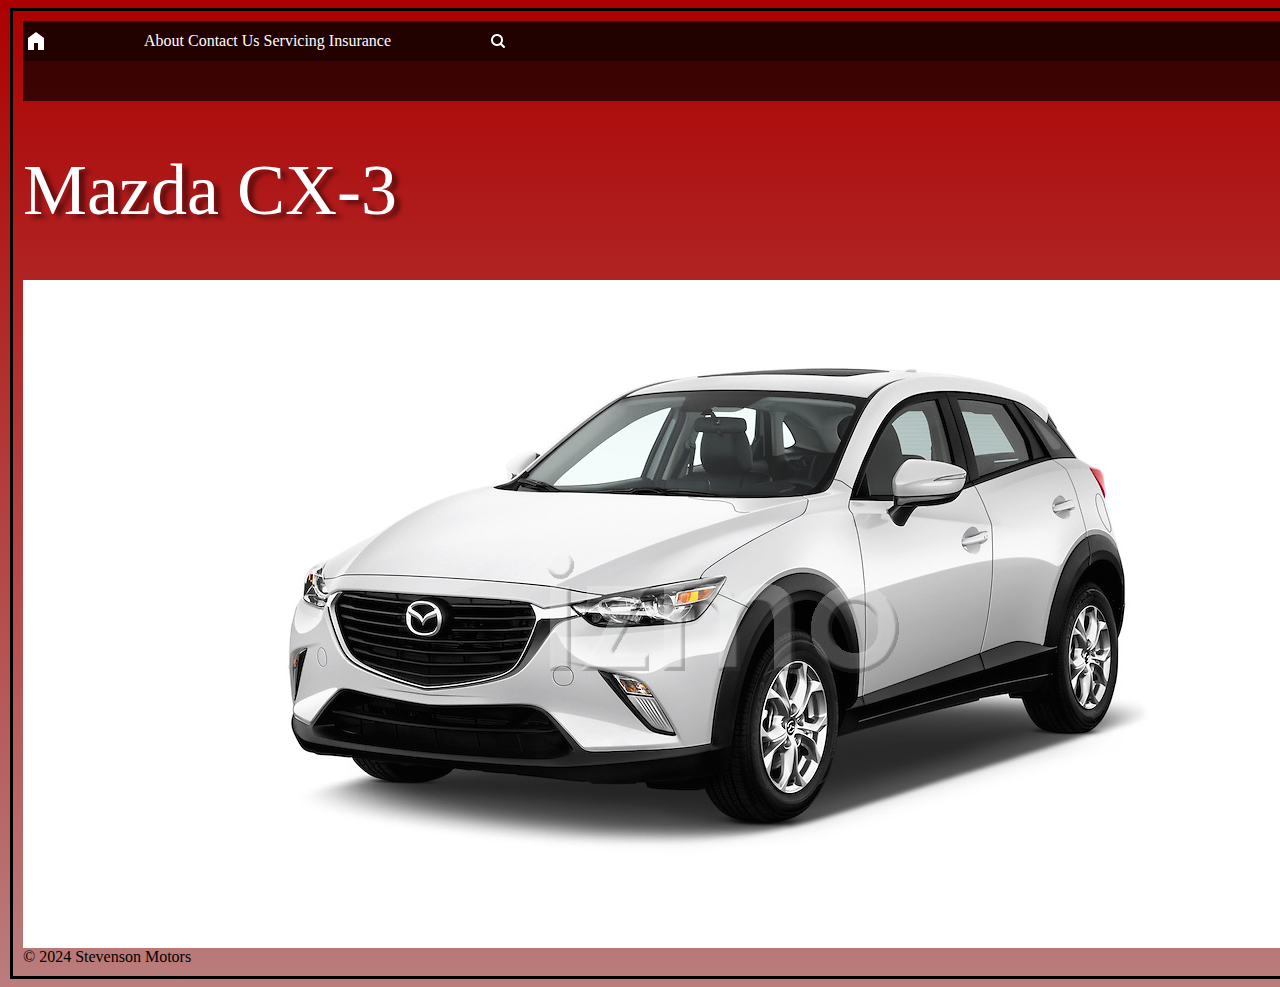
==== index.html @ 42ef9638 "first commit" ====
<!DOCTYPE html>
<html lang="en">
  <head>
    <meta charset="UTF-8" />
    <meta name="viewport" content="width=device-width, initial-scale=1.0" />
    <link rel="stylesheet" href="style.css" />
    <title>Mazda CX-3</title>
  </head>
  <body>
    <header>
      <img src="Images/Home.png" /> About Contact Us Servicing Insurance
      <img src="Images/Magnify.png" />
    </header>
    <nav></nav>
    <main>
      <h1>Mazda CX-3</h1>

      <div id="whitebox"><img src="Images/CX3 - Outside.jpeg" /></div>
    </main>
    <footer>© 2024 Stevenson Motors</footer>
  </body>
</html>
---- style.css ----
body {
  background: linear-gradient(180deg, #ac0000 0%, #ba7d7d 100%);
  width: fit-content;
  height: fit-content;
  border: 3px solid black;
  padding: 10px;
  margin-left: 10px;
  margin-right: 10px;
}

header {
  background: rgba(0, 0, 0, 0.8);
  width: 1382px;
  height: 30px;
  flex-shrink: 0;
  display: inline-flex;
  align-items: center;
  gap: 100px;
  color: white;
  padding: 5px;
}

main {
  text-align: center;
}

#whitebox {
  background-color: white;
}

nav {
  background: rgba(0, 0, 0, 0.65);
  width: 1382px;
  height: 30px;
  flex-shrink: 0;
  padding: 5px;
  text-align: left;
}

h1 {
  color: #fff;
  text-shadow: 6px 4px 4px rgba(0, 0, 0, 0.45);
  font-family: Inter;
  font-size: 72px;
  font-style: normal;
  font-weight: 400;
  line-height: normal;
  text-align: left;
}
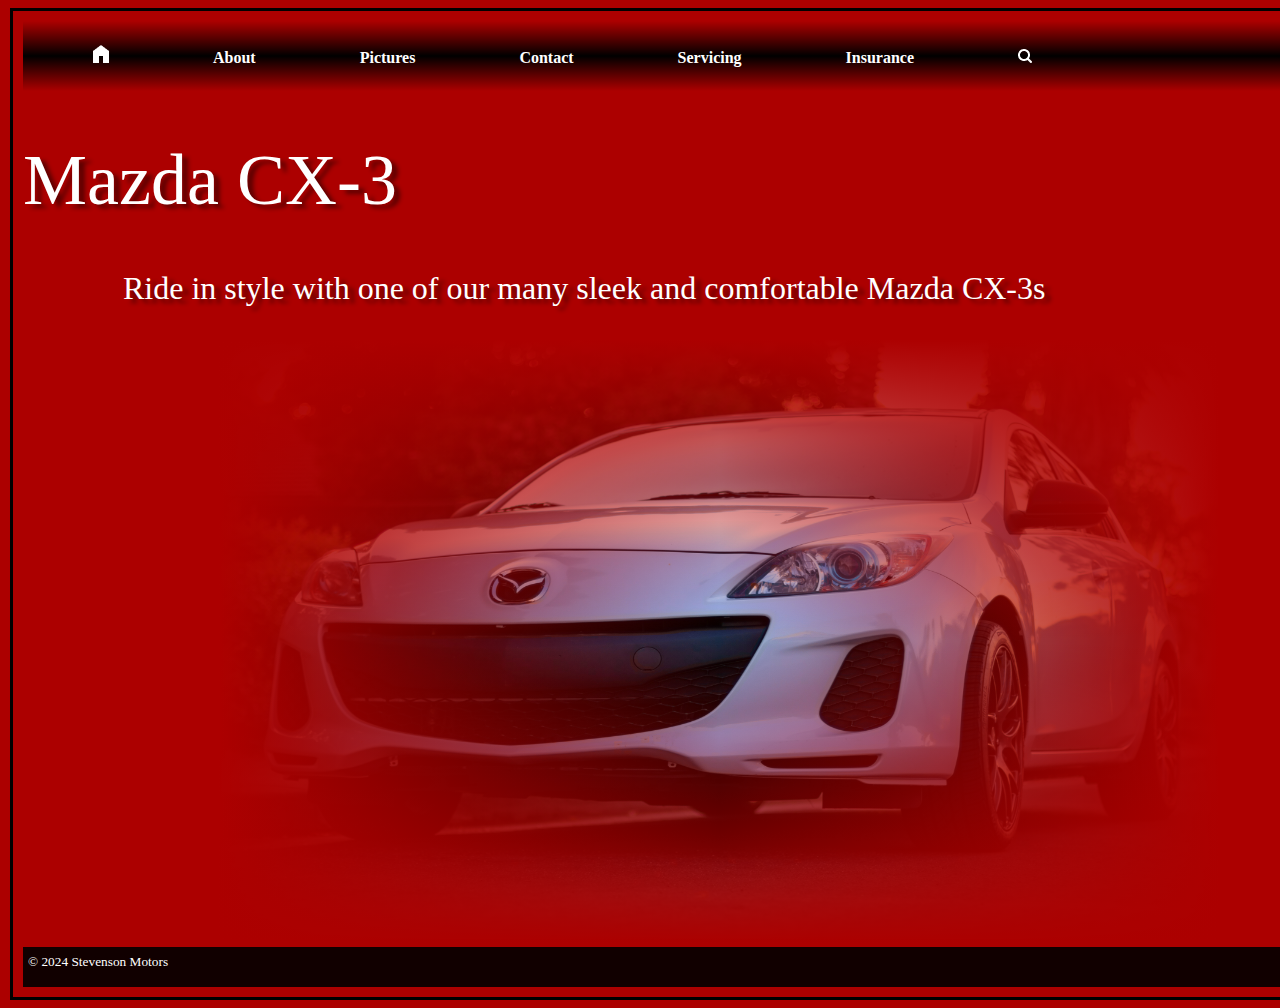
==== commit 8a6449da: "Many ammends to the website" ====
--- a/index.html
+++ b/index.html
@@ -8,15 +8,49 @@
   </head>
   <body>
     <header>
-      <img src="Images/Home.png" /> About Contact Us Servicing Insurance
-      <img src="Images/Magnify.png" />
+      <nav>
+        <a href="index.html">
+          <img src="Images/Home.png" alt="Home" margin-left="10px"
+        /></a>
+        <a href="about.html">About</a>
+        <a href="pictures.html">Pictures</a>
+        <a href="contact.html">Contact</a>
+        <a href="servicing.html">Servicing</a>
+        <a href="insurance.html">Insurance</a>
+        <img src="Images/Magnify.png" alt="Search" />
+      </nav>
     </header>
-    <nav></nav>
     <main>
       <h1>Mazda CX-3</h1>
-
-      <div id="whitebox"><img src="Images/CX3 - Outside.jpeg" /></div>
+      <p>
+        Ride in style with one of our many sleek and comfortable Mazda CX-3s
+      </p>
+      <div class="image-container">
+        <div id="whitebox">
+          <img
+            src="Images/cx3-2.jpg"
+            height="600px"
+            width="1000px"
+            alt="Mazda CX-3"
+          />
+        </div>
+      </div>
     </main>
-    <footer>© 2024 Stevenson Motors</footer>
+    <footer>
+      <small>© 2024 Stevenson Motors</small>
+      <a href="http://facebook.com" target="_blank">
+        <img
+          src="Images/FBook.png"
+          height="25px"
+          alt="facebook"
+          class="imagealign" /></a
+      ><a href="http://instagram.com" target="_blank"
+        ><img
+          src="Images/Insta.png"
+          height="25px"
+          alt="Instagram"
+          class="imagealign"
+      /></a>
+    </footer>
   </body>
 </html>
--- a/style.css
+++ b/style.css
@@ -1,5 +1,9 @@
+/* Name: Adam Stevenson
+Date: May 19-20, 2024
+Description: Make 3 web pages based on any model car. QAP1 */
+
 body {
-  background: linear-gradient(180deg, #ac0000 0%, #ba7d7d 100%);
+  background-color: rgb(172, 0, 0);
   width: fit-content;
   height: fit-content;
   border: 3px solid black;
@@ -9,15 +13,22 @@
 }
 
 header {
-  background: rgba(0, 0, 0, 0.8);
-  width: 1382px;
-  height: 30px;
+  background: linear-gradient(
+    180deg,
+    #ac0000 0%,
+    rgb(0, 0, 0, 90),
+    #ac0000 100%
+  );
+  width: 1312px;
+  height: 60px;
   flex-shrink: 0;
   display: inline-flex;
   align-items: center;
   gap: 100px;
   color: white;
   padding: 5px;
+  padding-left: 70px;
+  word-spacing: 100px;
 }
 
 main {
@@ -25,11 +36,35 @@
 }
 
 #whitebox {
-  background-color: white;
+  background-color: #2c2c2c;
 }
 
-nav {
-  background: rgba(0, 0, 0, 0.65);
+main p {
+  color: white;
+  text-shadow: 6px 4px 4px rgba(0, 0, 0, 0.45);
+  font-family: "Times New Roman", Times, serif;
+  font-size: 24pt;
+  text-align: left;
+  margin-left: 100px;
+}
+
+.imagealign {
+  float: right;
+}
+
+h1 {
+  color: #fff;
+  text-shadow: 6px 4px 4px rgba(0, 0, 0, 0.45);
+  font-family: "Times New Roman", Times, serif;
+  font-size: 72px;
+  font-style: normal;
+  font-weight: 400;
+  line-height: normal;
+  text-align: left;
+}
+
+footer {
+  background: rgba(0, 0, 0, 0.9);
   width: 1382px;
   height: 30px;
   flex-shrink: 0;
@@ -37,13 +72,46 @@
   text-align: left;
 }
 
-h1 {
-  color: #fff;
-  text-shadow: 6px 4px 4px rgba(0, 0, 0, 0.45);
-  font-family: Inter;
-  font-size: 72px;
-  font-style: normal;
-  font-weight: 400;
-  line-height: normal;
-  text-align: left;
+footer small {
+  color: white;
 }
+
+.image-container {
+  position: relative;
+  display: inline-block;
+  overflow: hidden;
+}
+
+.image-container::after {
+  content: "";
+  position: absolute;
+  top: 0;
+  left: 0;
+  width: 100%;
+  height: 100%;
+  background: linear-gradient(to top, #ac0000, rgba(255, 255, 255, 0), #ac0000),
+    linear-gradient(
+      to right,
+      rgba(172, 0, 0, 1),
+      rgba(255, 255, 255, 0),
+      rgba(172, 0, 0, 1)
+    );
+}
+
+a:link {
+  color: white;
+  font-weight: 700;
+  text-decoration: none;
+}
+
+a:visited {
+  color: white;
+  font-weight: 700;
+  text-decoration: none;
+}
+
+a:hover {
+  color: yellow;
+  font-weight: 700;
+  text-decoration: none;
+}
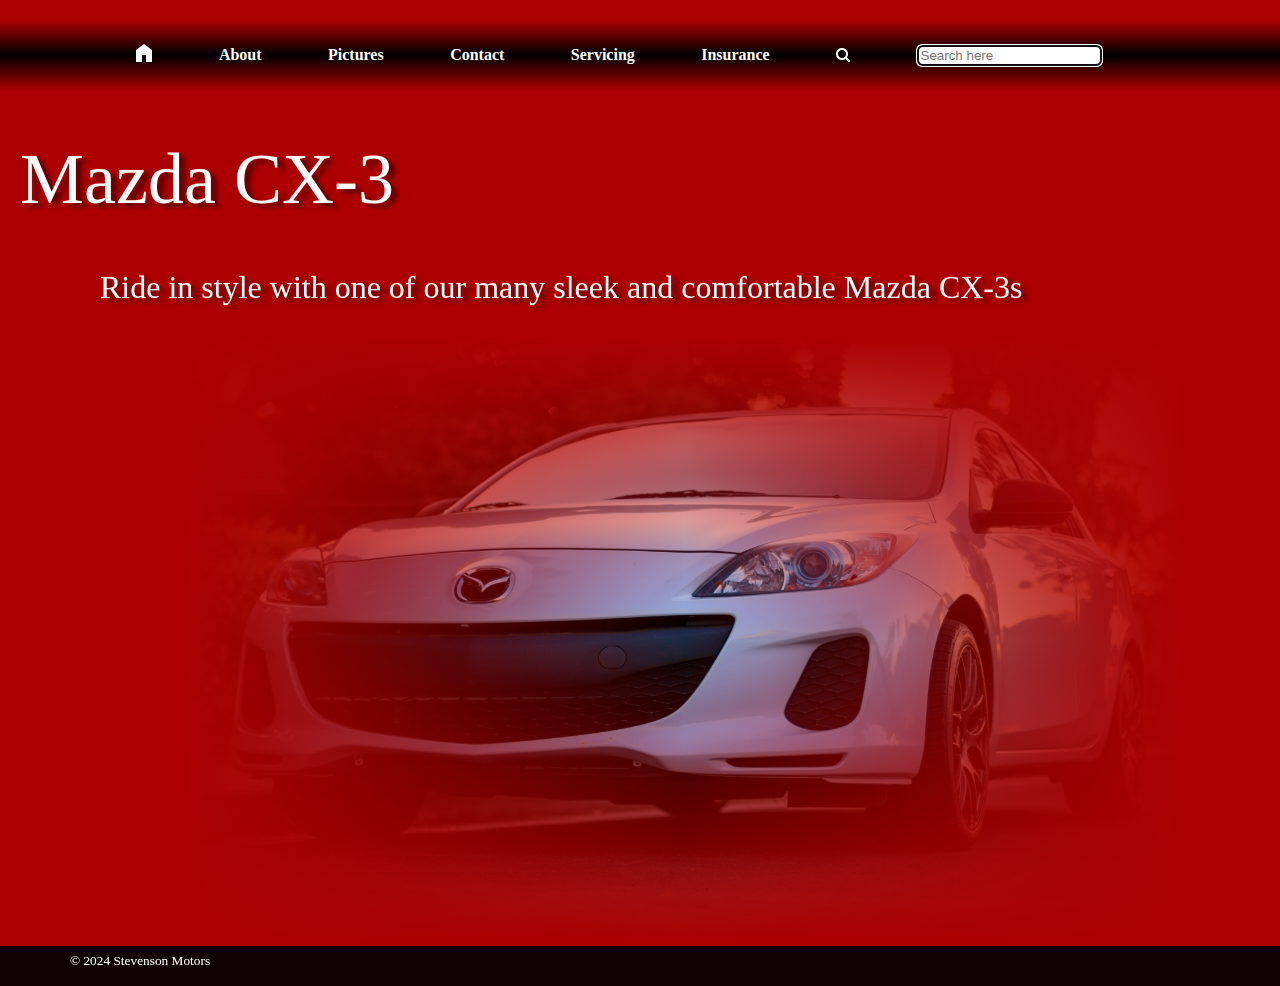
==== commit 5d3da7ad: "many more changes, including the search bar." ====
--- a/index.html
+++ b/index.html
@@ -17,7 +17,22 @@
         <a href="contact.html">Contact</a>
         <a href="servicing.html">Servicing</a>
         <a href="insurance.html">Insurance</a>
-        <img src="Images/Magnify.png" alt="Search" />
+        <img src="Images/Magnify.png" alt="Search" /> <div class="container">
+          <div class="container-lg"></div>
+    
+            <form action="/data" method="get" id="registration">
+              <label for="firstname"></label>
+              <input
+                type="text"
+                id="firstname"
+                name="firstname"
+                autofocus
+                autocomplete="search"
+                placeholder="Search here"
+                maxlength="50"
+                tabindex="1"
+                class="form"
+              />
       </nav>
     </header>
     <main>
--- a/style.css
+++ b/style.css
@@ -4,12 +4,12 @@
 
 body {
   background-color: rgb(172, 0, 0);
-  width: fit-content;
+  width: 1368px;
   height: fit-content;
-  border: 3px solid black;
-  padding: 10px;
-  margin-left: 10px;
-  margin-right: 10px;
+  /* border: 3px solid black; */
+  /* margin-left: 10px; */
+  /* margin-right: 10px; */
+  margin: 0px;
 }
 
 header {
@@ -19,7 +19,7 @@
     rgb(0, 0, 0, 90),
     #ac0000 100%
   );
-  width: 1312px;
+  width: 100%;
   height: 60px;
   flex-shrink: 0;
   display: inline-flex;
@@ -27,8 +27,18 @@
   gap: 100px;
   color: white;
   padding: 5px;
+  margin-top: 20px;
   padding-left: 70px;
+  font-family: "Times New Roman", Times, serif;
+}
+
+nav {
+  width: 100%;
   word-spacing: 100px;
+  /* display: inline-flex; */
+  display: flex;
+  align-items: center;
+  justify-content: space-evenly;
 }
 
 main {
@@ -48,10 +58,6 @@
   margin-left: 100px;
 }
 
-.imagealign {
-  float: right;
-}
-
 h1 {
   color: #fff;
   text-shadow: 6px 4px 4px rgba(0, 0, 0, 0.45);
@@ -61,19 +67,38 @@
   font-weight: 400;
   line-height: normal;
   text-align: left;
+  padding-left: 20px;
 }
 
 footer {
   background: rgba(0, 0, 0, 0.9);
-  width: 1382px;
+  width: 100%;
   height: 30px;
   flex-shrink: 0;
+  /* display: inline-flex; */
+  /* align-items: center; */
+  gap: 100px;
+  color: white;
   padding: 5px;
-  text-align: left;
+  padding-left: 70px;
+  padding-right: 5px;
+  font-family: "Times New Roman", Times, serif;
 }
 
 footer small {
   color: white;
+}
+
+.imagealign {
+  float: right;
+}
+
+.form {
+  float: right;
+  margin-right: 270px;
+  display: inline-flex;
+  align-items: center;
+  border-radius: 5px;
 }
 
 .image-container {
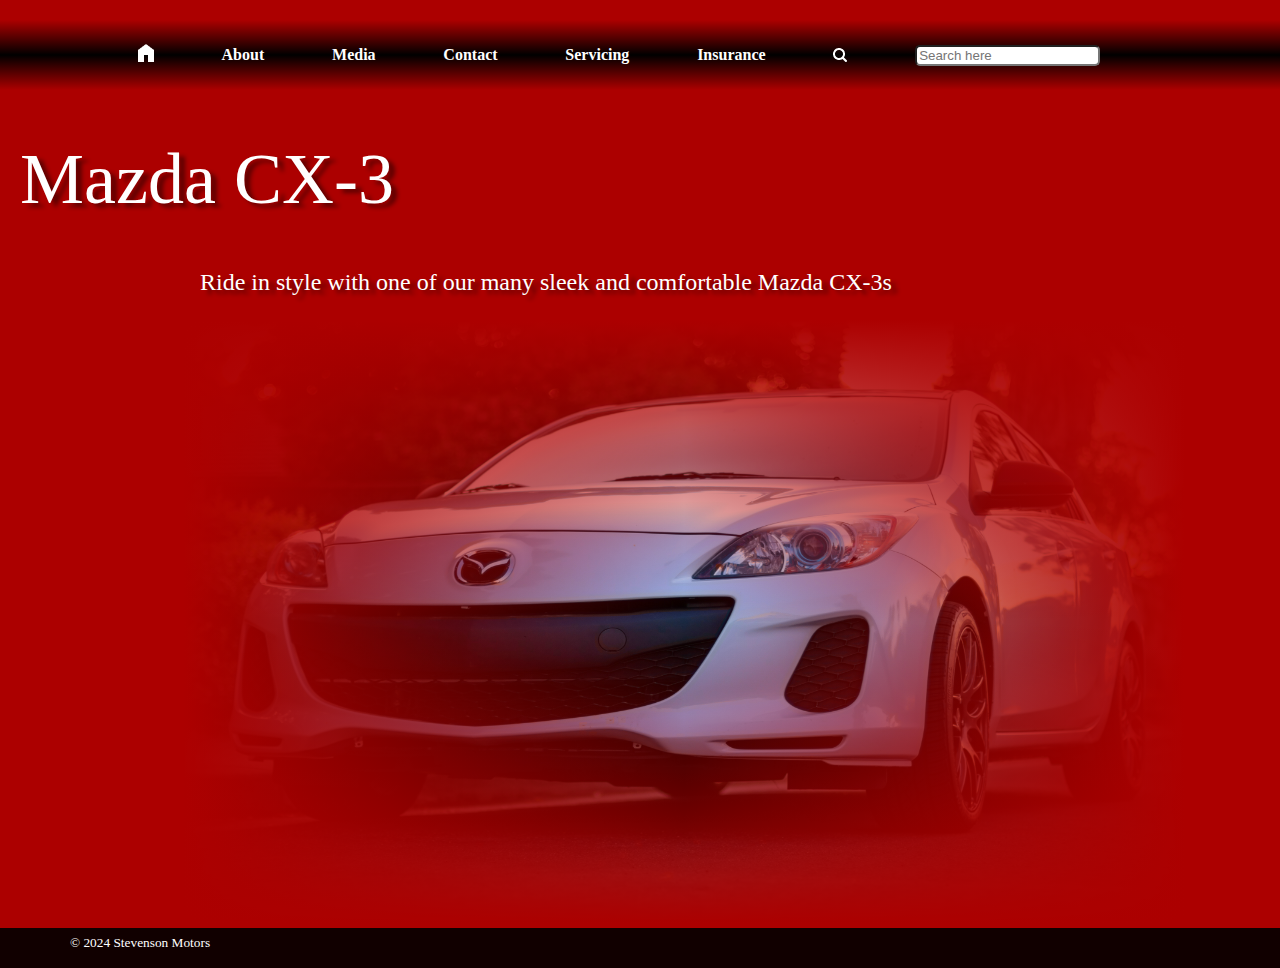
==== commit 6ea984a2: "Updates" ====
--- a/index.html
+++ b/index.html
@@ -1,9 +1,15 @@
+<!-- Name: Adam Stevenson
+Date: May 19-20, 2024
+Description: Create at least 3 web pages about any model of car. Use media. QAP1. 
+Sites: https://www.autotrader.ca/research/mazda/cx-3/2016/?gad_source=2&gclid=EAIaIQobChMInv_tpP6ehgMVnoBaBR38ngKEEAEYASAAEgK8cfD_BwE
+https://pixabay.com/sound-effects/search/mazda/-->
+
 <!DOCTYPE html>
 <html lang="en">
   <head>
     <meta charset="UTF-8" />
     <meta name="viewport" content="width=device-width, initial-scale=1.0" />
-    <link rel="stylesheet" href="style.css" />
+    <link rel="stylesheet" href="Style/style.css" />
     <title>Mazda CX-3</title>
   </head>
   <body>
@@ -12,21 +18,20 @@
         <a href="index.html">
           <img src="Images/Home.png" alt="Home" margin-left="10px"
         /></a>
-        <a href="about.html">About</a>
-        <a href="pictures.html">Pictures</a>
-        <a href="contact.html">Contact</a>
-        <a href="servicing.html">Servicing</a>
-        <a href="insurance.html">Insurance</a>
+        <a href="Pages/about.html">About</a>
+        <a href="Pages/media.html">Media</a>
+        <a href="Pages/contact.html">Contact</a>
+        <a href="Pages/servicing.html">Servicing</a>
+        <a href="Pages/insurance.html">Insurance</a>
         <img src="Images/Magnify.png" alt="Search" /> <div class="container">
           <div class="container-lg"></div>
     
-            <form action="/data" method="get" id="registration">
+            <form action="/data" method="get" id="search">
               <label for="firstname"></label>
               <input
                 type="text"
-                id="firstname"
-                name="firstname"
-                autofocus
+                id="search"
+                name="search"
                 autocomplete="search"
                 placeholder="Search here"
                 maxlength="50"
@@ -37,9 +42,9 @@
     </header>
     <main>
       <h1>Mazda CX-3</h1>
-      <p>
+      <div class = "mainp"><p>
         Ride in style with one of our many sleek and comfortable Mazda CX-3s
-      </p>
+      </p></div>
       <div class="image-container">
         <div id="whitebox">
           <img
--- a/Style/style.css
+++ b/Style/style.css
@@ -0,0 +1,222 @@
+/* Name: Adam Stevenson
+Date: May 19-20, 2024
+Description: Make 3 web pages based on any model car. QAP1 */
+
+body {
+  background-color: rgb(172, 0, 0);
+  width: 1368px;
+  height: fit-content;
+  /* border: 3px solid black; */
+  /* margin-left: 10px; */
+  /* margin-right: 10px; */
+  margin: 0px;
+}
+
+header {
+  background: linear-gradient(
+    180deg,
+    #ac0000 0%,
+    rgb(0, 0, 0, 90),
+    #ac0000 100%
+  );
+  width: 100%;
+  height: 60px;
+  flex-shrink: 0;
+  display: inline-flex;
+  align-items: center;
+  gap: 100px;
+  color: white;
+  padding: 5px;
+  margin-top: 20px;
+  padding-left: 70px;
+  font-family: "Times New Roman", Times, sans-serif;
+}
+
+nav {
+  width: 100%;
+  word-spacing: 100px;
+  /* display: inline-flex; */
+  display: flex;
+  align-items: center;
+  justify-content: space-evenly;
+}
+
+main {
+  text-align: center;
+}
+
+#whitebox {
+  background-color: #2c2c2c;
+}
+
+.mainp {
+  color: white;
+  text-shadow: 6px 4px 4px rgba(0, 0, 0, 0.45);
+  font-family: "Times New Roman", Times, serif;
+  font-size: 24pt;
+  text-align: left;
+  margin-left: 100px;
+}
+
+p {
+  color: white;
+  font-family: "Times New Roman", Times, serif;
+  font-size: 18pt;
+  text-align: left;
+  margin-left: 100px;
+}
+
+h1 {
+  color: #fff;
+  text-shadow: 6px 4px 4px rgba(0, 0, 0, 0.45);
+  font-family: "Times New Roman", Times, serif;
+  font-size: 72px;
+  font-style: normal;
+  font-weight: 400;
+  line-height: normal;
+  text-align: left;
+  padding-left: 20px;
+}
+
+h2 {
+  color: #fff;
+  text-shadow: 6px 4px 4px rgba(0, 0, 0, 0.45);
+  font-family: "Times New Roman", Times, serif;
+  font-size: 72px;
+  font-style: normal;
+  font-weight: 400;
+  line-height: normal;
+  text-align: left;
+  padding-left: 20px;
+}
+
+li {
+  color: #fff;
+  font-family: "Times New Roman", Times, serif;
+  font-size: 24px;
+  font-style: normal;
+  font-weight: 400;
+  line-height: normal;
+  text-align: left;
+  padding-left: 20px;
+}
+
+footer {
+  background: rgba(0, 0, 0, 0.9);
+  width: 100%;
+  height: 30px;
+  flex-shrink: 0;
+  gap: 100px;
+  color: white;
+  padding: 5px;
+  padding-left: 70px;
+  padding-right: 5px;
+  font-family: "Times New Roman", Times, serif;
+}
+
+footer small {
+  color: white;
+}
+
+form {
+  float: left;
+}
+
+.imagealign {
+  float: right;
+}
+
+.form {
+  float: right;
+  margin-right: 270px;
+  display: inline-flex;
+  align-items: center;
+  border-radius: 5px;
+}
+
+form#registration {
+  float: left;
+  margin-right: 270px;
+  display: inline-flex;
+  border-radius: 5px;
+}
+
+.image-container {
+  position: relative;
+  display: inline-block;
+  overflow: hidden;
+}
+
+section {
+  display: flex;
+  justify-content: space-evenly;
+  flex: 1;
+}
+
+.image-container::after {
+  content: "";
+  position: absolute;
+  top: 0;
+  left: 0;
+  width: 100%;
+  height: 100%;
+  background: linear-gradient(to top, #ac0000, rgba(255, 255, 255, 0), #ac0000),
+    linear-gradient(
+      to right,
+      rgba(172, 0, 0, 1),
+      rgba(255, 255, 255, 0),
+      rgba(172, 0, 0, 1)
+    );
+}
+
+.image-container2 {
+  float: right;
+  position: relative;
+  display: inline-block;
+  overflow: hidden;
+  margin-right: 150px;
+}
+
+.image-container2::after {
+  content: "";
+  position: absolute;
+  top: 0;
+  left: 0;
+  width: 100%;
+  height: 100%;
+  background: linear-gradient(to top, #ac0000, rgba(255, 255, 255, 0), #ac0000),
+    linear-gradient(
+      to right,
+      #ac0000,
+      rgba(255, 255, 255, 0),
+      rgba(172, 0, 0, 1)
+    );
+}
+
+a:link {
+  color: white;
+  font-weight: 700;
+  text-decoration: none;
+}
+
+a:visited {
+  color: white;
+  font-weight: 700;
+  text-decoration: none;
+}
+
+a:hover {
+  color: yellow;
+  font-weight: 700;
+  text-decoration: none;
+}
+
+@media only screen and (max-width: 800px) {
+  body {
+    background-color: rgb(18, 255, 22);
+    margin: 0px;
+  }
+  main {
+    justify-content: center;
+  }
+}
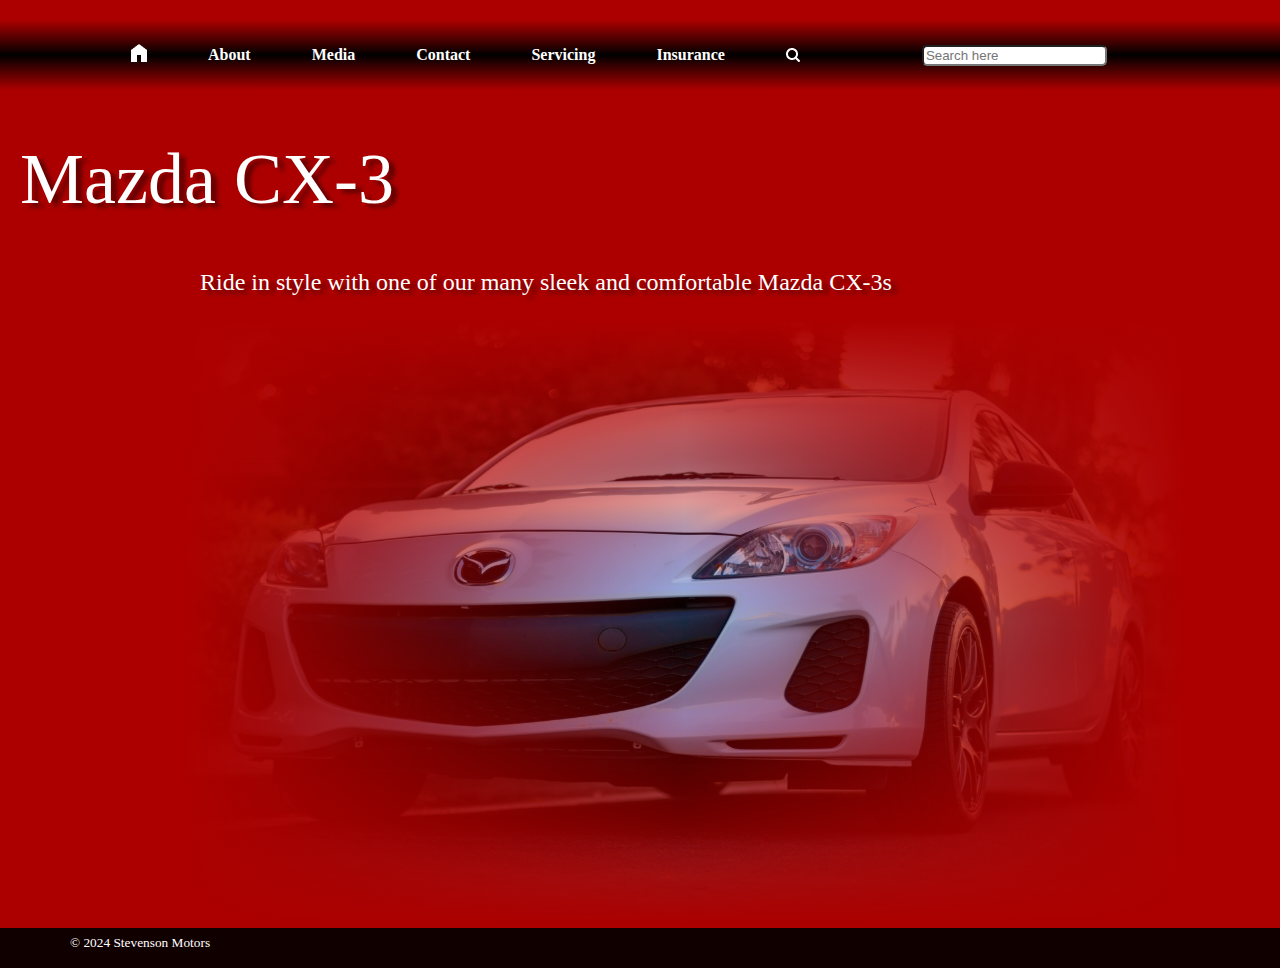
==== commit a8891e3a: "New commit" ====
--- a/index.html
+++ b/index.html
@@ -2,7 +2,8 @@
 Date: May 19-20, 2024
 Description: Create at least 3 web pages about any model of car. Use media. QAP1. 
 Sites: https://www.autotrader.ca/research/mazda/cx-3/2016/?gad_source=2&gclid=EAIaIQobChMInv_tpP6ehgMVnoBaBR38ngKEEAEYASAAEgK8cfD_BwE
-https://pixabay.com/sound-effects/search/mazda/-->
+https://pixabay.com/sound-effects/search/mazda/
+https://unsplash.com/s/photos/Mazda-CX-3?license=free-->
 
 <!DOCTYPE html>
 <html lang="en">
@@ -15,36 +16,35 @@
   <body>
     <header>
       <nav>
-        <a href="index.html">
-          <img src="Images/Home.png" alt="Home" margin-left="10px"
-        /></a>
-        <a href="Pages/about.html">About</a>
-        <a href="Pages/media.html">Media</a>
-        <a href="Pages/contact.html">Contact</a>
-        <a href="Pages/servicing.html">Servicing</a>
-        <a href="Pages/insurance.html">Insurance</a>
-        <img src="Images/Magnify.png" alt="Search" /> <div class="container">
-          <div class="container-lg"></div>
-    
-            <form action="/data" method="get" id="search">
-              <label for="firstname"></label>
-              <input
-                type="text"
-                id="search"
-                name="search"
-                autocomplete="search"
-                placeholder="Search here"
-                maxlength="50"
-                tabindex="1"
-                class="form"
-              />
+        <a href="index.html"> <img src="/Images/Home.png" alt="Home" /></a>
+        <a href="/Pages/about.html">About</a>
+        <a href="/Pages/media.html">Media</a>
+        <a href="/Pages/contact.html">Contact</a>
+        <a href="/Pages/servicing.html">Servicing</a>
+        <a href="/Pages/servicing.html">Insurance</a>
+        <img src="/Images/Magnify.png" alt="Search" />
+        <div class="container-lg"></div>
+
+        <form action="/data" method="get" id="search">
+          <label for="firstname"></label>
+          <input
+            type="text"
+            name="search"
+            placeholder="Search here"
+            maxlength="50"
+            tabindex="1"
+            class="form"
+          />
+        </form>
       </nav>
     </header>
     <main>
       <h1>Mazda CX-3</h1>
-      <div class = "mainp"><p>
-        Ride in style with one of our many sleek and comfortable Mazda CX-3s
-      </p></div>
+      <div class="mainp">
+        <p>
+          Ride in style with one of our many sleek and comfortable Mazda CX-3s
+        </p>
+      </div>
       <div class="image-container">
         <div id="whitebox">
           <img
--- a/Style/style.css
+++ b/Style/style.css
@@ -147,10 +147,38 @@
   overflow: hidden;
 }
 
-section {
+.flexsection {
+  /* background-color: hsl(0, 100%, 19%); */
+  border: 3px solid black;
   display: flex;
   justify-content: space-evenly;
   flex: 1;
+  flex-wrap: wrap;
+  padding: 20px;
+  margin-left: 50px;
+  margin-bottom: 20px;
+}
+
+/* img {
+  height
+} */
+
+.nobullet {
+  list-style-type: none;
+}
+
+.attribute {
+  font-weight: 600;
+}
+
+.mediapic {
+  position: relative;
+  display: block;
+}
+
+.mediapic:hover {
+  transform: scale(1.2);
+  transition: transform 0.5s ease;
 }
 
 .image-container::after {
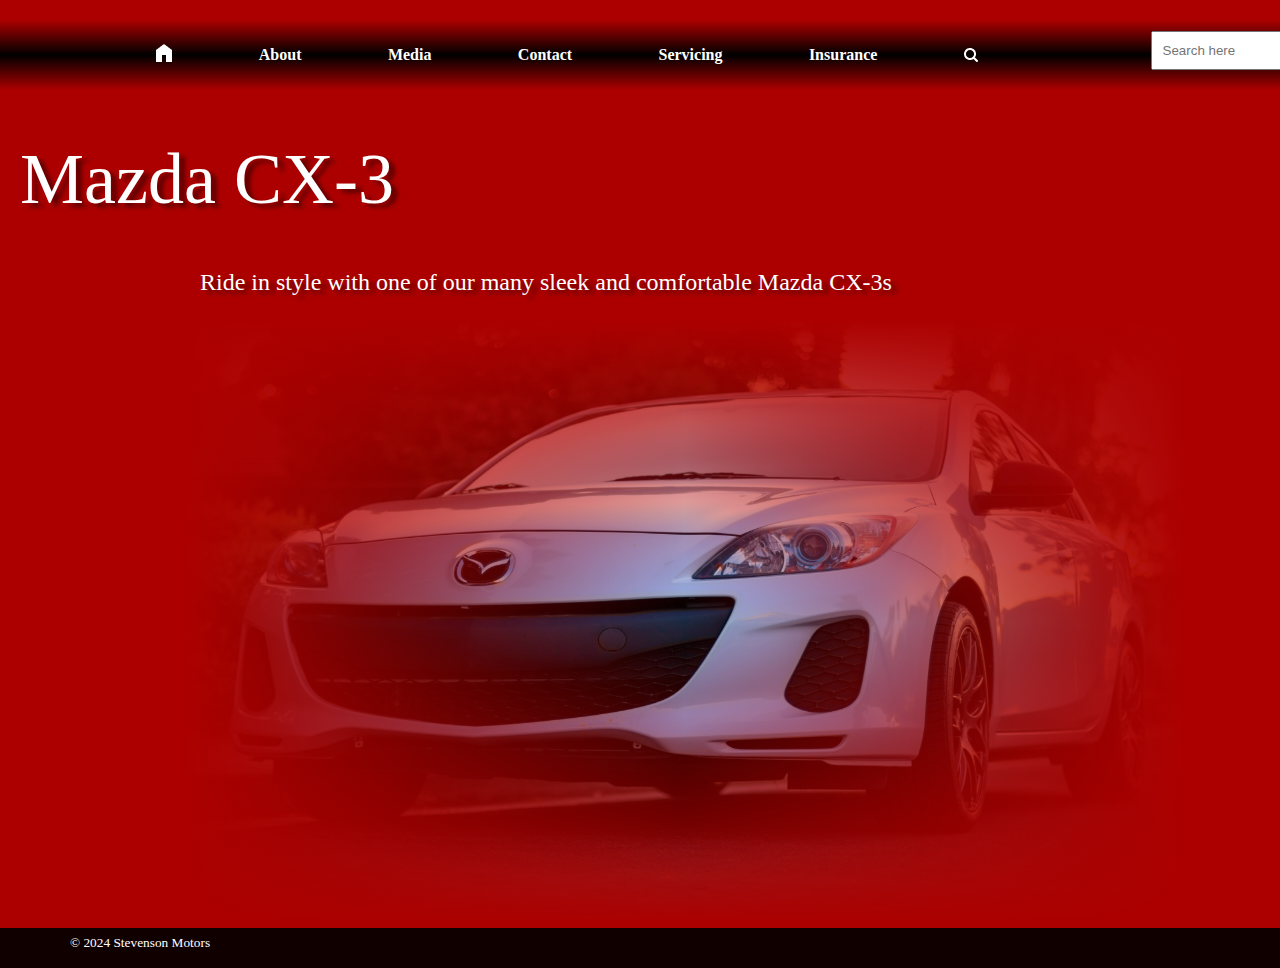
==== commit e3d9769e: "Near final commit" ====
--- a/index.html
+++ b/index.html
@@ -1,5 +1,5 @@
 <!-- Name: Adam Stevenson
-Date: May 19-20, 2024
+Date: May 19-25, 2024
 Description: Create at least 3 web pages about any model of car. Use media. QAP1. 
 Sites: https://www.autotrader.ca/research/mazda/cx-3/2016/?gad_source=2&gclid=EAIaIQobChMInv_tpP6ehgMVnoBaBR38ngKEEAEYASAAEgK8cfD_BwE
 https://pixabay.com/sound-effects/search/mazda/
@@ -25,10 +25,11 @@
         <img src="/Images/Magnify.png" alt="Search" />
         <div class="container-lg"></div>
 
-        <form action="/data" method="get" id="search">
-          <label for="firstname"></label>
+        <form action="/data" method="get" id="searchbar">
+          <label for="search"></label>
           <input
             type="text"
+            id="search"
             name="search"
             placeholder="Search here"
             maxlength="50"
@@ -46,30 +47,15 @@
         </p>
       </div>
       <div class="image-container">
-        <div id="whitebox">
-          <img
-            src="Images/cx3-2.jpg"
-            height="600px"
-            width="1000px"
-            alt="Mazda CX-3"
-          />
-        </div>
+        <img src="Images/cx3-2.jpg" alt="Mazda CX-3" />
       </div>
     </main>
     <footer>
-      <small>© 2024 Stevenson Motors</small>
+      <small>&copy; 2024 Stevenson Motors</small>
       <a href="http://facebook.com" target="_blank">
-        <img
-          src="Images/FBook.png"
-          height="25px"
-          alt="facebook"
-          class="imagealign" /></a
+        <img src="Images/FBook.png" alt="facebook" class="imagealign" /></a
       ><a href="http://instagram.com" target="_blank"
-        ><img
-          src="Images/Insta.png"
-          height="25px"
-          alt="Instagram"
-          class="imagealign"
+        ><img src="Images/Insta.png" alt="Instagram" class="imagealign"
       /></a>
     </footer>
   </body>
--- a/Style/style.css
+++ b/Style/style.css
@@ -1,14 +1,11 @@
 /* Name: Adam Stevenson
-Date: May 19-20, 2024
+Date: May 19-25, 2024
 Description: Make 3 web pages based on any model car. QAP1 */
 
 body {
   background-color: rgb(172, 0, 0);
   width: 1368px;
   height: fit-content;
-  /* border: 3px solid black; */
-  /* margin-left: 10px; */
-  /* margin-right: 10px; */
   margin: 0px;
 }
 
@@ -35,7 +32,6 @@
 nav {
   width: 100%;
   word-spacing: 100px;
-  /* display: inline-flex; */
   display: flex;
   align-items: center;
   justify-content: space-evenly;
@@ -43,19 +39,6 @@
 
 main {
   text-align: center;
-}
-
-#whitebox {
-  background-color: #2c2c2c;
-}
-
-.mainp {
-  color: white;
-  text-shadow: 6px 4px 4px rgba(0, 0, 0, 0.45);
-  font-family: "Times New Roman", Times, serif;
-  font-size: 24pt;
-  text-align: left;
-  margin-left: 100px;
 }
 
 p {
@@ -118,27 +101,41 @@
   color: white;
 }
 
-form {
-  float: left;
+footer img {
+  height: 25px;
+}
+
+input[type="text"],
+textarea {
+  width: 100%;
+  height: 50%;
+  padding: 10px;
+  box-sizing: border-box;
+  margin-bottom: 10px;
+}
+
+input[type="email"],
+textarea {
+  width: 100%;
+  height: 50%;
+  padding: 10px;
+  box-sizing: border-box;
+  margin-bottom: 10px;
+}
+
+/* Classes */
+
+.mainp {
+  color: white;
+  text-shadow: 6px 4px 4px rgba(0, 0, 0, 0.45);
+  font-family: "Times New Roman", Times, serif;
+  font-size: 24pt;
+  text-align: left;
+  margin-left: 100px;
 }
 
 .imagealign {
   float: right;
-}
-
-.form {
-  float: right;
-  margin-right: 270px;
-  display: inline-flex;
-  align-items: center;
-  border-radius: 5px;
-}
-
-form#registration {
-  float: left;
-  margin-right: 270px;
-  display: inline-flex;
-  border-radius: 5px;
 }
 
 .image-container {
@@ -148,7 +145,6 @@
 }
 
 .flexsection {
-  /* background-color: hsl(0, 100%, 19%); */
   border: 3px solid black;
   display: flex;
   justify-content: space-evenly;
@@ -159,16 +155,8 @@
   margin-bottom: 20px;
 }
 
-/* img {
-  height
-} */
-
 .nobullet {
   list-style-type: none;
-}
-
-.attribute {
-  font-weight: 600;
 }
 
 .mediapic {
@@ -197,12 +185,31 @@
     );
 }
 
+.image-container img {
+  height: 600px;
+  width: 1000px;
+}
+
+figure img {
+  height: 200px;
+}
+
+iframe {
+  width: 560px;
+  height: 315px;
+}
+
 .image-container2 {
   float: right;
   position: relative;
   display: inline-block;
   overflow: hidden;
   margin-right: 150px;
+}
+
+.image-container2 img {
+  width: 500px;
+  height: auto;
 }
 
 .image-container2::after {
@@ -221,6 +228,8 @@
     );
 }
 
+/* Links */
+
 a:link {
   color: white;
   font-weight: 700;
@@ -239,12 +248,17 @@
   text-decoration: none;
 }
 
+/* @Media */
+
 @media only screen and (max-width: 800px) {
   body {
-    background-color: rgb(18, 255, 22);
-    margin: 0px;
+    width: 740px;
   }
   main {
     justify-content: center;
   }
-}
+  .image-container {
+    height: 300px;
+    width: 500px;
+  }
+}
